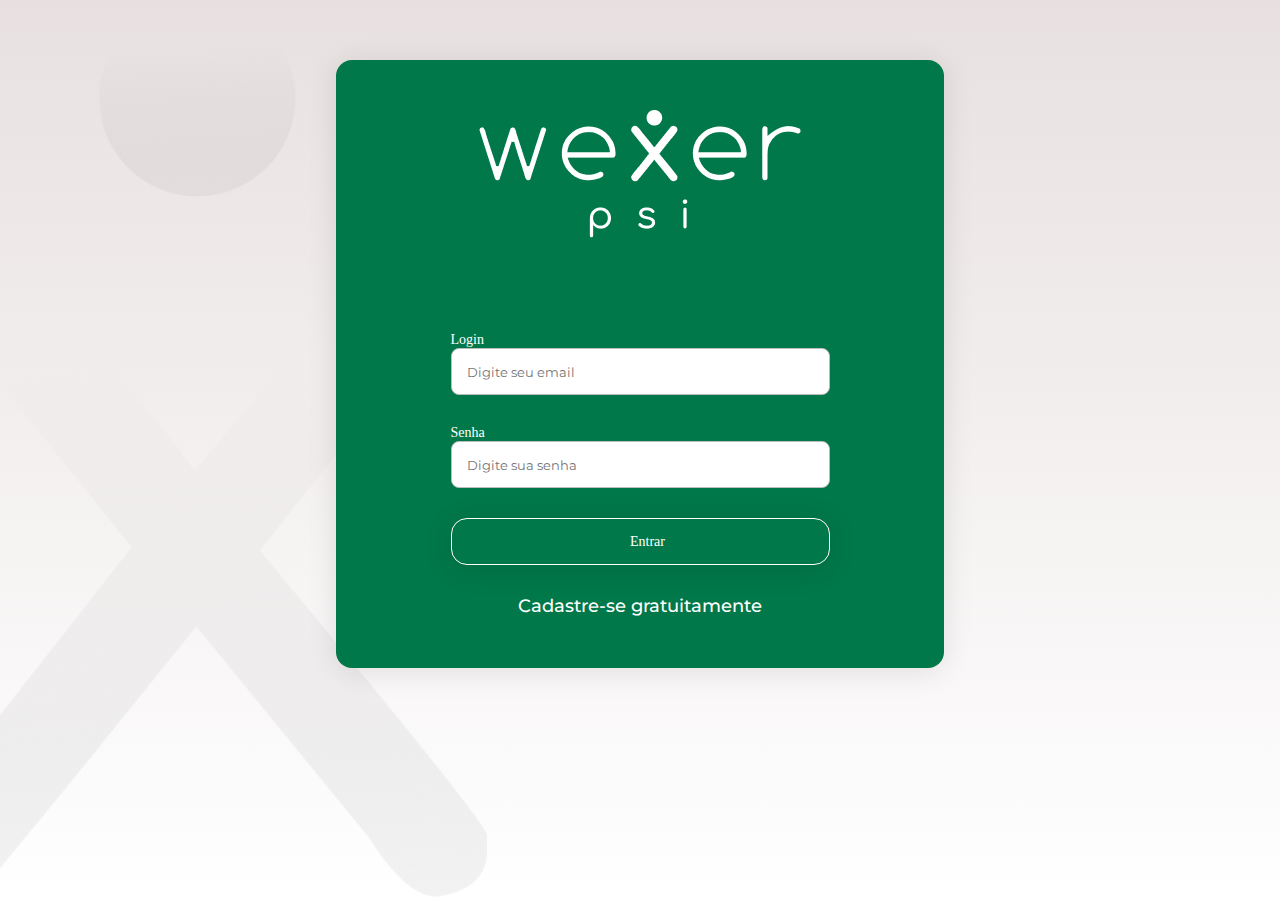
==== indexs/index.html @ 58e244d6 "aa" ====
<!DOCTYPE html>
<html lang="en">
  <head>
    <meta charset="UTF-8" />
    <meta http-equiv="X-UA-Compatible" content="IE=edge" />
    <meta name="viewport" content="width=device-width, initial-scale=1.0" />
    <link rel="preconnect" href="https://fonts.googleapis.com" />
    <link rel="preconnect" href="https://fonts.gstatic.com" crossorigin />
    <link
      href="https://fonts.googleapis.com/css2?family=Montserrat:ital,wght@0,100;0,200;0,300;0,400;0,500;0,600;0,700;0,800;0,900;1,100;1,200;1,300;1,400;1,500;1,600;1,700;1,800;1,900&display=swap"
      rel="stylesheet"
    />
    <link rel="stylesheet" href="/estilos/universal.css" />
    <link rel="stylesheet" href="/estilos/login.css" />
    <title>Login</title>
  </head>
  <body>
    <div>
      <div id="logo">
        <img src="/midia/Logo.png" alt="" />
      </div>
      <div>
        <form action="logar">
          <div  class="login">
              Login
              <input class="input
              " type="email" name="txEmail" id="txEmail" placeholder="Digite seu email
              "/>
          </div>
          <div class="login">
              Senha
              <input class="input
              " type="password" name="txSenha" id="txSenha" placeholder="Digite sua senha"/>
          </div>
          <input class="input
          " id="entrar" type="button" value="Entrar" />
        </form>
        <a href="cadastro.html">Cadastre-se gratuitamente</a>
      </div>
    </div>
  </body>
</html>
---- estilos/universal.css ----
* {
    margin: 0;
    padding: 0;
    font-family: 'Montserrat', sans-serif;

}

body{
    background-image:linear-gradient(to bottom, rgba(204, 188, 188, 0.459), rgba(255, 255, 255, 0.252)), url(/midia/fundo.png);
    background-repeat: no-repeat;
    background-position:left;
    background-size: contain;
    height: 93vh;
}
---- estilos/login.css ----
body>div {
    width: 608px;
    height: 608px;
    border-radius: 16px;

    margin: auto;
    text-align: center;
    background: #017849;
    box-shadow: 0px 4px 30px rgba(0, 0, 0, 0.1);
}

#logo {
    margin: 60px 60px;
    padding-top: 50px;
}

form {
    display: flex;
    flex-direction: column;
    text-align: center;
    align-items: center;
    margin: auto;
}

.input {
    width: 379px;
    height: 47px;
    box-sizing: border-box;
    border: 1px solid #BDBDBD;
    border-radius: 8px;
    background: #FFFFFF;
    padding-left: 15px;
}

.login {
    display: flex;
    flex-direction: column;
    text-align: left;

    color: #FFFFFF;
    font-family: 'Roboto';
    font-style: normal;
    font-weight: 400;
    font-size: 14px;
    line-height: 16px;
    display: flex;
    margin-top: 30px;
}

#entrar {
    margin-top: 30px;
    margin-bottom: 30px;
    background: #017849;
    border-color: #FFFFFF;
    box-shadow: 0px 4px 30px rgba(0, 0, 0, 0.1);
    border-radius: 16px;

    font-family: 'Roboto';
    font-style: normal;
    font-weight: 400;
    font-size: 14px;
    line-height: 16px;
    align-items: center;
    color: #FFFFFF;
}

a {
    color: white;
    text-decoration: none;
    font-family: 'Montserrat';
    font-style: normal;
    font-weight: 500;
    font-size: 18px;
    line-height: 22px;
    align-items: center;
    text-align: center;
}
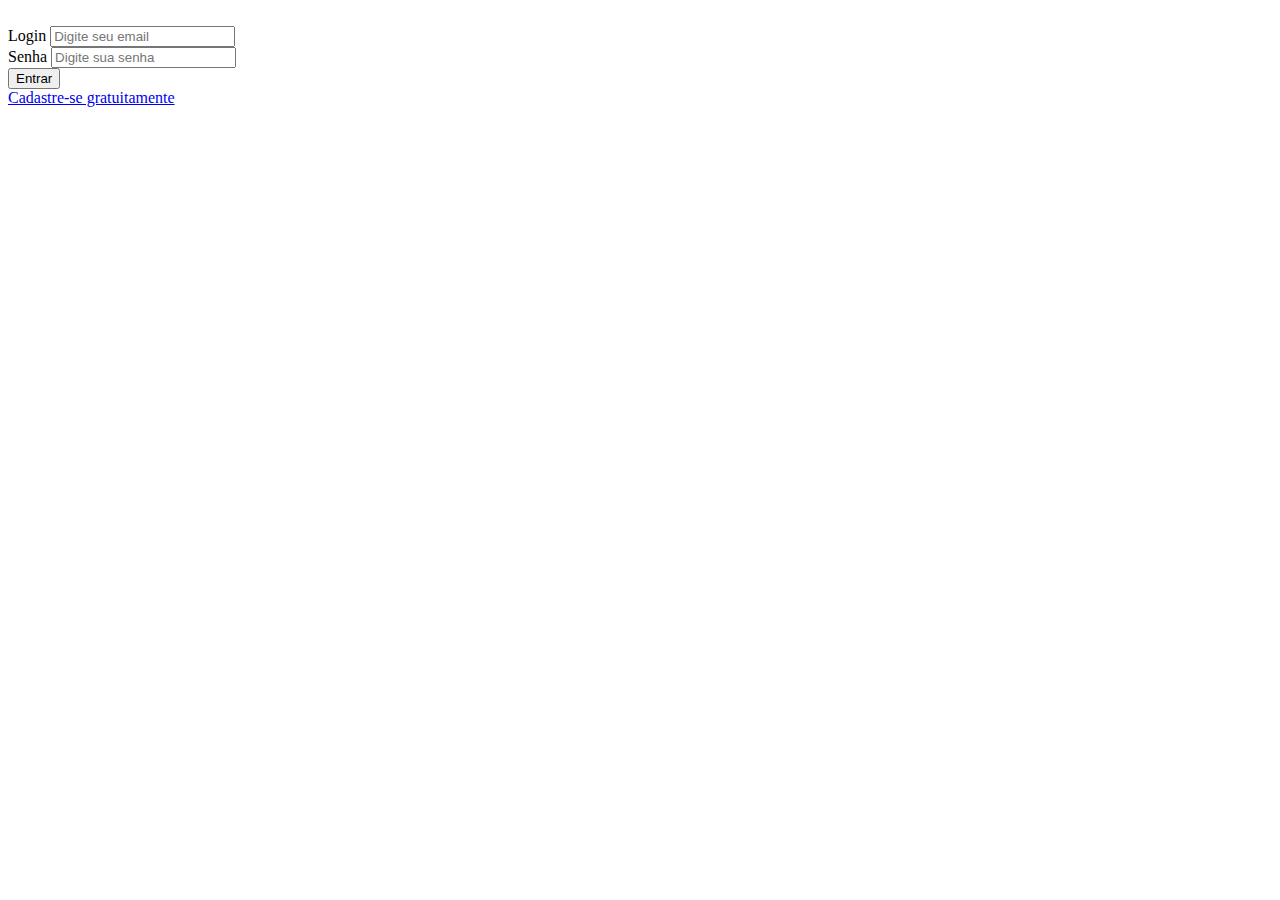
==== commit a7bb6c3d: "arrumei" ====
--- a/indexs/index.html
+++ b/indexs/index.html
@@ -10,33 +10,46 @@
       href="https://fonts.googleapis.com/css2?family=Montserrat:ital,wght@0,100;0,200;0,300;0,400;0,500;0,600;0,700;0,800;0,900;1,100;1,200;1,300;1,400;1,500;1,600;1,700;1,800;1,900&display=swap"
       rel="stylesheet"
     />
-    <link rel="stylesheet" href="/estilos/universal.css" />
-    <link rel="stylesheet" href="/estilos/login.css" />
+    <link rel="stylesheet" href="./estilos/universal.css" />
+    <link rel="stylesheet" href="./estilos/login.css" />
     <title>Login</title>
   </head>
   <body>
     <div>
       <div id="logo">
-        <img src="/midia/Logo.png" alt="" />
+        <img src="./midia/Logo.png" alt="" />
       </div>
       <div>
-        <form action="logar">
-          <div  class="login">
-              Login
-              <input class="input
-              " type="email" name="txEmail" id="txEmail" placeholder="Digite seu email
-              "/>
+        <form id="formulario">
+          <div class="login">
+            Login
+            <input
+              class="input"
+              type="email"
+              name="txEmail"
+              id="txEmail"
+              placeholder="Digite seu email
+              "
+            />
           </div>
           <div class="login">
-              Senha
-              <input class="input
-              " type="password" name="txSenha" id="txSenha" placeholder="Digite sua senha"/>
+            Senha
+            <input
+              class="input"
+              type="password"
+              name="txSenha"
+              id="txSenha"
+              placeholder="Digite sua senha"
+            />
           </div>
-          <input class="input
-          " id="entrar" type="button" value="Entrar" />
+          <button
+            class="input"
+            id="entrar"
+          >Entrar</button>
         </form>
         <a href="cadastro.html">Cadastre-se gratuitamente</a>
       </div>
     </div>
+    <script src="./JScripts/app.js"></script>
   </body>
 </html>
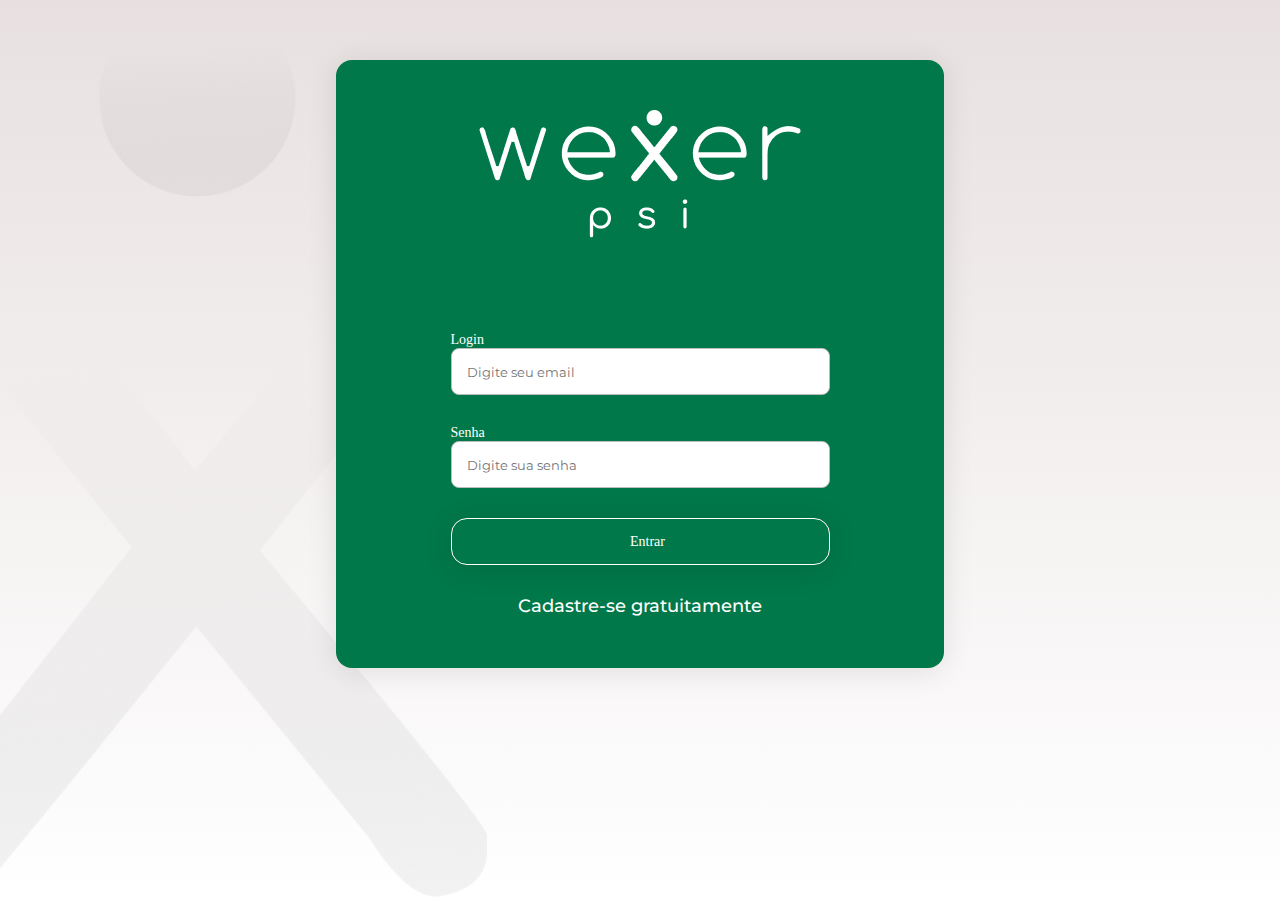
==== commit 69e9b5dd: "aa" ====
--- a/indexs/index.html
+++ b/indexs/index.html
@@ -10,14 +10,14 @@
       href="https://fonts.googleapis.com/css2?family=Montserrat:ital,wght@0,100;0,200;0,300;0,400;0,500;0,600;0,700;0,800;0,900;1,100;1,200;1,300;1,400;1,500;1,600;1,700;1,800;1,900&display=swap"
       rel="stylesheet"
     />
-    <link rel="stylesheet" href="./estilos/universal.css" />
-    <link rel="stylesheet" href="./estilos/login.css" />
+    <link rel="stylesheet" href="../estilos/universal.css" />
+    <link rel="stylesheet" href="../estilos/login.css" />
     <title>Login</title>
   </head>
   <body>
     <div>
       <div id="logo">
-        <img src="./midia/Logo.png" alt="" />
+        <img src="../midia/Logo.png" alt="" />
       </div>
       <div>
         <form id="formulario">
@@ -50,6 +50,6 @@
         <a href="cadastro.html">Cadastre-se gratuitamente</a>
       </div>
     </div>
-    <script src="./JScripts/app.js"></script>
+    <script src="../JScripts/app.js"></script>
   </body>
 </html>
--- a/estilos/universal.css
+++ b/estilos/universal.css
@@ -0,0 +1,15 @@
+* {
+    margin: 0;
+    padding: 0;
+    font-family: 'Montserrat', sans-serif;
+
+}
+
+body{
+    background-image:linear-gradient(to bottom, rgba(204, 188, 188, 0.459), rgba(255, 255, 255, 0.252)), url(../midia/fundo.png);
+    background-repeat: no-repeat;
+    background-position:left;
+    background-size: contain;
+    height: 93vh;
+}
+
--- a/estilos/login.css
+++ b/estilos/login.css
@@ -0,0 +1,78 @@
+
+body>div {
+    width: 608px;
+    height: 608px;
+    border-radius: 16px;
+
+    margin: auto;
+    text-align: center;
+    background: #017849;
+    box-shadow: 0px 4px 30px rgba(0, 0, 0, 0.1);
+}
+
+#logo {
+    margin: 60px 60px;
+    padding-top: 50px;
+}
+
+form {
+    display: flex;
+    flex-direction: column;
+    text-align: center;
+    align-items: center;
+    margin: auto;
+}
+
+.input {
+    width: 379px;
+    height: 47px;
+    box-sizing: border-box;
+    border: 1px solid #BDBDBD;
+    border-radius: 8px;
+    background: #FFFFFF;
+    padding-left: 15px;
+}
+
+.login {
+    display: flex;
+    flex-direction: column;
+    text-align: left;
+
+    color: #FFFFFF;
+    font-family: 'Roboto';
+    font-style: normal;
+    font-weight: 400;
+    font-size: 14px;
+    line-height: 16px;
+    display: flex;
+    margin-top: 30px;
+}
+
+#entrar {
+    margin-top: 30px;
+    margin-bottom: 30px;
+    background: #017849;
+    border-color: #FFFFFF;
+    box-shadow: 0px 4px 30px rgba(0, 0, 0, 0.1);
+    border-radius: 16px;
+
+    font-family: 'Roboto';
+    font-style: normal;
+    font-weight: 400;
+    font-size: 14px;
+    line-height: 16px;
+    align-items: center;
+    color: #FFFFFF;
+}
+
+a {
+    color: white;
+    text-decoration: none;
+    font-family: 'Montserrat';
+    font-style: normal;
+    font-weight: 500;
+    font-size: 18px;
+    line-height: 22px;
+    align-items: center;
+    text-align: center;
+}